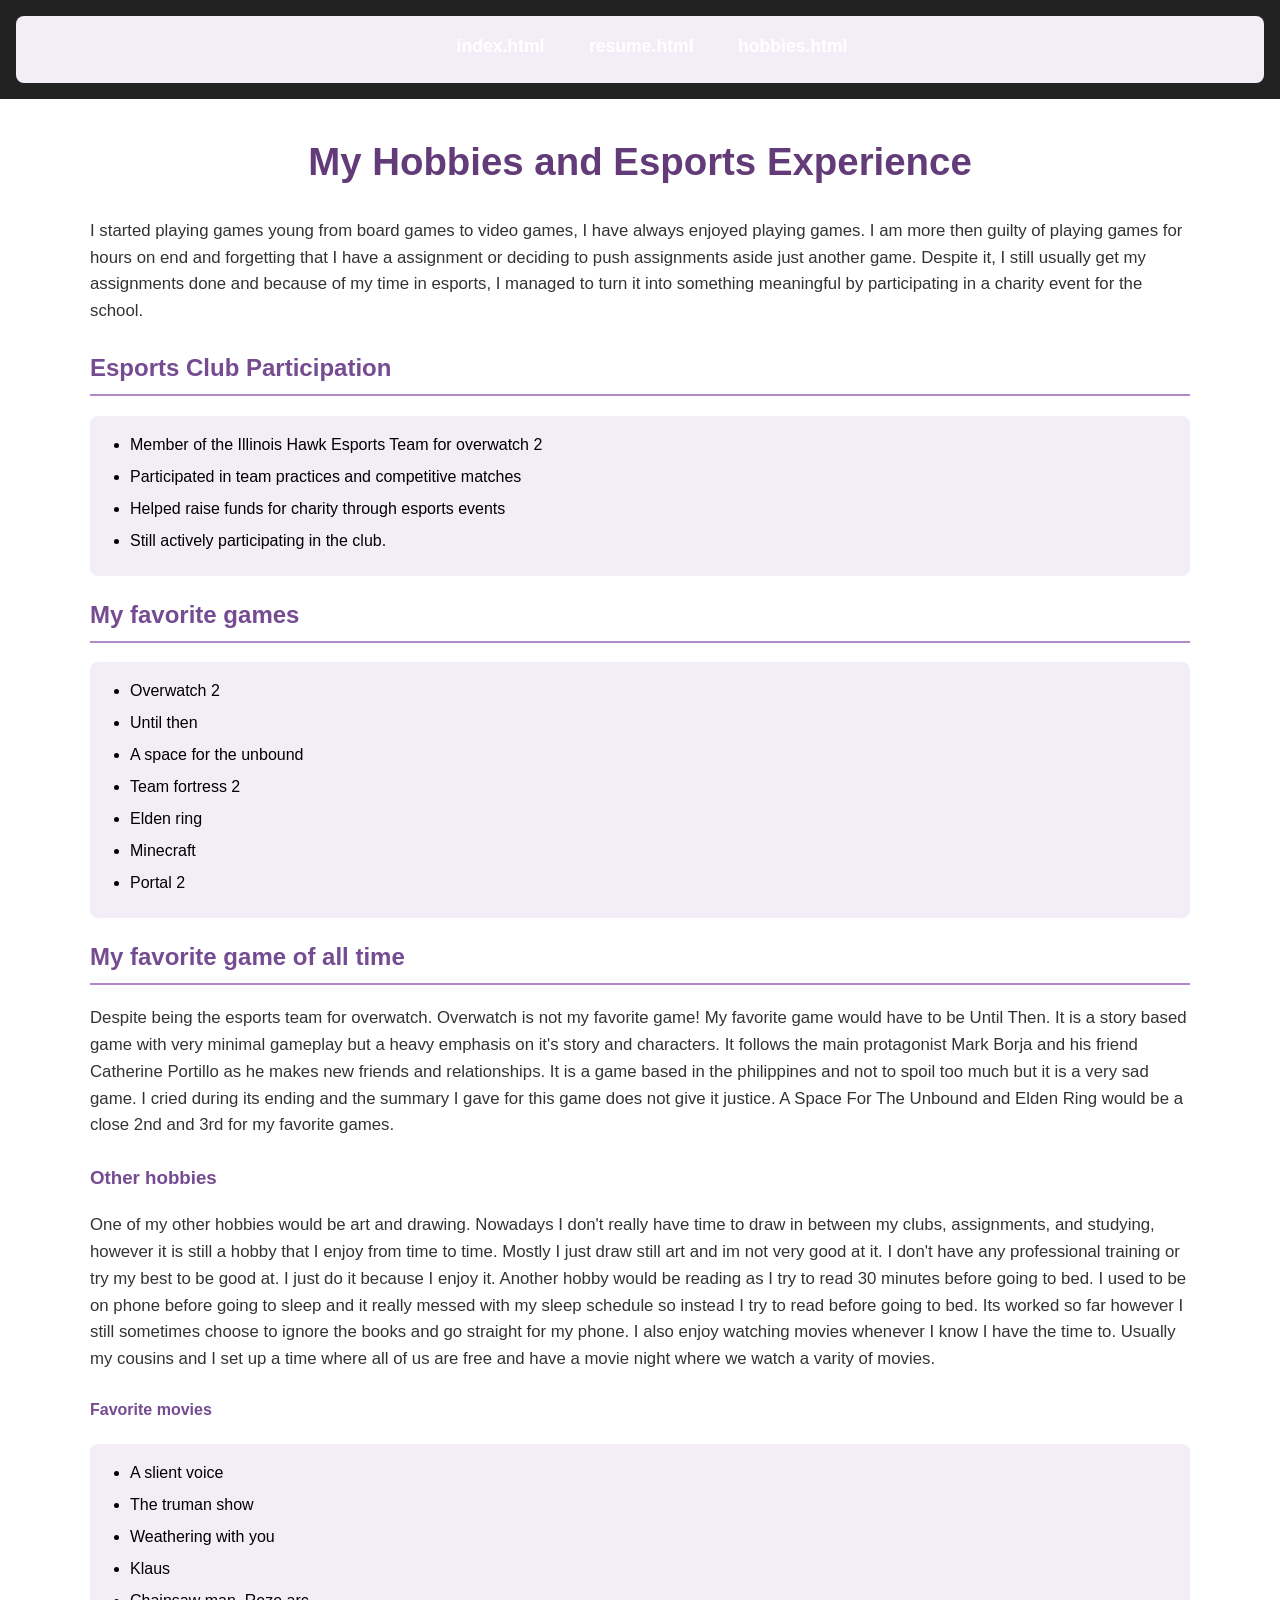
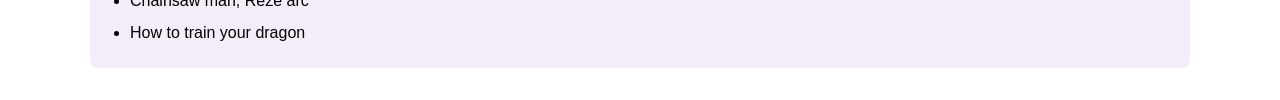
==== hobbies.html @ 1941a958 "v1" ====
<!DOCTYPE html>
<html lang="en">
<head>
  <meta charset="UTF-8">
  <title>Hobbies and Esports</title>
  <link rel="stylesheet" href="styles.css">
</head>
<body class="personal">
  <nav class="site-nav">
  <ul>
    <li><a href="index.html">index.html</a></li>
    <li><a href="resume.html">resume.html</a></li>
    <li><a href="hobbies.html">hobbies.html</a></li>
  </ul>
  </nav>

  <main class="page-container">
  <h1>My Hobbies and Esports Experience</h1>

  <p>I started playing games young from board games to video games, I have always enjoyed playing games. I am more then guilty of playing games for hours on end and forgetting that I have a assignment or deciding to push assignments aside just another game. Despite it, I still usually get my assignments done and because of my time in esports, I managed to turn it into something meaningful by participating in a charity event for the school.</p>

  <h2>Esports Club Participation</h2>
  <ul>
    <li>Member of the Illinois Hawk Esports Team for overwatch 2</li>
    <li>Participated in team practices and competitive matches</li>
    <li>Helped raise funds for charity through esports events</li>
    <li>Still actively participating in the club.</li>
  </ul>

  <h2>My favorite games</h2>
  <ul>
      <li>Overwatch 2</li>
      <li>Until then</li>
      <li>A space for the unbound</li>
      <li>Team fortress 2</li>
      <li>Elden ring</li>
      <li>Minecraft</li>
      <li>Portal 2</li>
  </ul>


  <h2>My favorite game of all time</h2>
  <p>Despite being the esports team for overwatch. Overwatch is not my favorite game! My favorite game would have to be Until Then. It is a story based game with very minimal gameplay but a heavy emphasis on it's story and characters. It follows the main protagonist Mark Borja and his friend Catherine Portillo as he makes new friends and relationships. It is a game based in the philippines and not to spoil too much but it is a very sad game. I cried during its ending and the summary I gave for this game does not give it justice. A Space For The Unbound and Elden Ring would be a close 2nd and 3rd for my favorite games. </p>
  
  <h3>Other hobbies</h3>
  <p>One of my other hobbies would be art and drawing. Nowadays I don't really have time to draw in between my clubs, assignments, and studying, however it is still a hobby that I enjoy from time to time. Mostly I just draw still art and im not very good at it. I don't have any professional training or try my best to be good at. I just do it because I enjoy it. Another hobby would be reading as I try to read 30 minutes before going to bed. I used to be on phone before going to sleep and it really messed with my sleep schedule so instead I try to read before going to bed. Its worked so far however I still sometimes choose to ignore the books and go straight for my phone. I also enjoy watching movies whenever I know I have the time to. Usually my cousins and I set up a time where all of us are free and have a movie night where we watch a varity of movies.</p>

  <h4>Favorite movies</h4>
  <ul>
      <li>A slient voice</li>
      <li>The truman show</li>
      <li>Weathering with you</li>
      <li>Klaus</li>
      <li>Chainsaw man, Reze arc</li>
      <li>How to train your dragon</li>
  </ul>
  </main>
</body>
</html>
---- styles.css ----
/* general styling */

* {
  box-sizing: border-box;
}

body {
  font-family: Arial, Helvetica, sans-serif;
  margin: 0;
  padding: 0;
  line-height: 1.6;
}

/* shared navigation */

.site-nav {
  text-align: center;
  background-color: #222;
  padding: 1rem;
}

.site-nav ul {
  list-style: none;
  margin: 0;
  padding: 0;
}

.site-nav li {
  display: inline-block;
  margin: 0 1.25rem;
}

.site-nav a {
  color: white;
  text-decoration: none;
  font-weight: bold;
  font-size: 1.1rem;
}

.site-nav a:hover {
  color: #f4c542;
}

/* home page fluid layout */

/* Style 1: Fluid page layout */
.home .page-container {
  width: 90%;
  max-width: 1100px;
  margin: 2rem auto;
}

/* Style 2: Main heading appearance */
.home h1 {
  text-align: center;
  color: #25476a;
  font-size: 2.5rem;
}

/* Style 3: Section heading appearance */
.home h2 {
  color: #315f86;
  border-bottom: 2px solid #315f86;
  padding-bottom: 0.4rem;
}

/* Style 4: Paragraph appearance */
.home p {
  font-size: 1.05rem;
  color: #333;
  margin-bottom: 1.5rem;
}

/* Style 5: Image appearance */
.home img {
  width: 200px;
  height: 250px;
  object-fit: cover;
  margin: 0.5rem;
  border: 3px solid #315f86;
  border-radius: 10px;
}

/* Style 6: Video appearance */
.home video {
  max-width: 100%;
  border: 3px solid #315f86;
  border-radius: 8px;
}

/* resume page */

/* Style 1: Fixed width page layout */
.resume .page-container {
  width: 900px;
  margin: 2rem auto;
  padding: 2rem;
  background-color: #ffffff;
}

/* Style 2: Main heading appearance */
.resume h1 {
  text-align: center;
  color: #17365d;
  border-bottom: 3px solid #17365d;
  padding-bottom: 1rem;
}

/* Style 3: Section heading appearance */
.resume h2 {
  color: #254f77;
  background-color: #e6eef5;
  padding: 0.5rem;
  border-left: 5px solid #254f77;
}

/* Style 4: Paragraph appearance */
.resume p {
  font-size: 1rem;
  margin: 0.5rem 0;
  color: #333;
}

/* Style 5: List appearance */
.resume ul {
  padding-left: 2rem;
}

.resume li {
  margin-bottom: 0.5rem;
  color: #333;
}

/* hobbies pages, fluid layout */

/* Style 1: Fluid page layout */
.personal .page-container {
  width: 90%;
  max-width: 1100px;
  margin: 2rem auto;
}

/* Style 2: Main heading appearance */
.personal h1 {
  text-align: center;
  color: #633b78;
  font-size: 2.4rem;
}

/* Style 3: Section heading appearance */
.personal h2 {
  color: #754b91;
  border-bottom: 2px solid #b18ac7;
  padding-bottom: 0.4rem;
}

/* Style 4: Paragraph appearance */
.personal p {
  color: #333;
  font-size: 1.05rem;
  margin-bottom: 1.5rem;
}

/* Style 5: List appearance */
.personal ul {
  background-color: #f3edf7;
  padding: 1rem 1rem 1rem 2.5rem;
  border-radius: 8px;
}

.personal li {
  margin-bottom: 0.4rem;
}

.personal h3,
.personal h4 {
  color: #754b91;
}
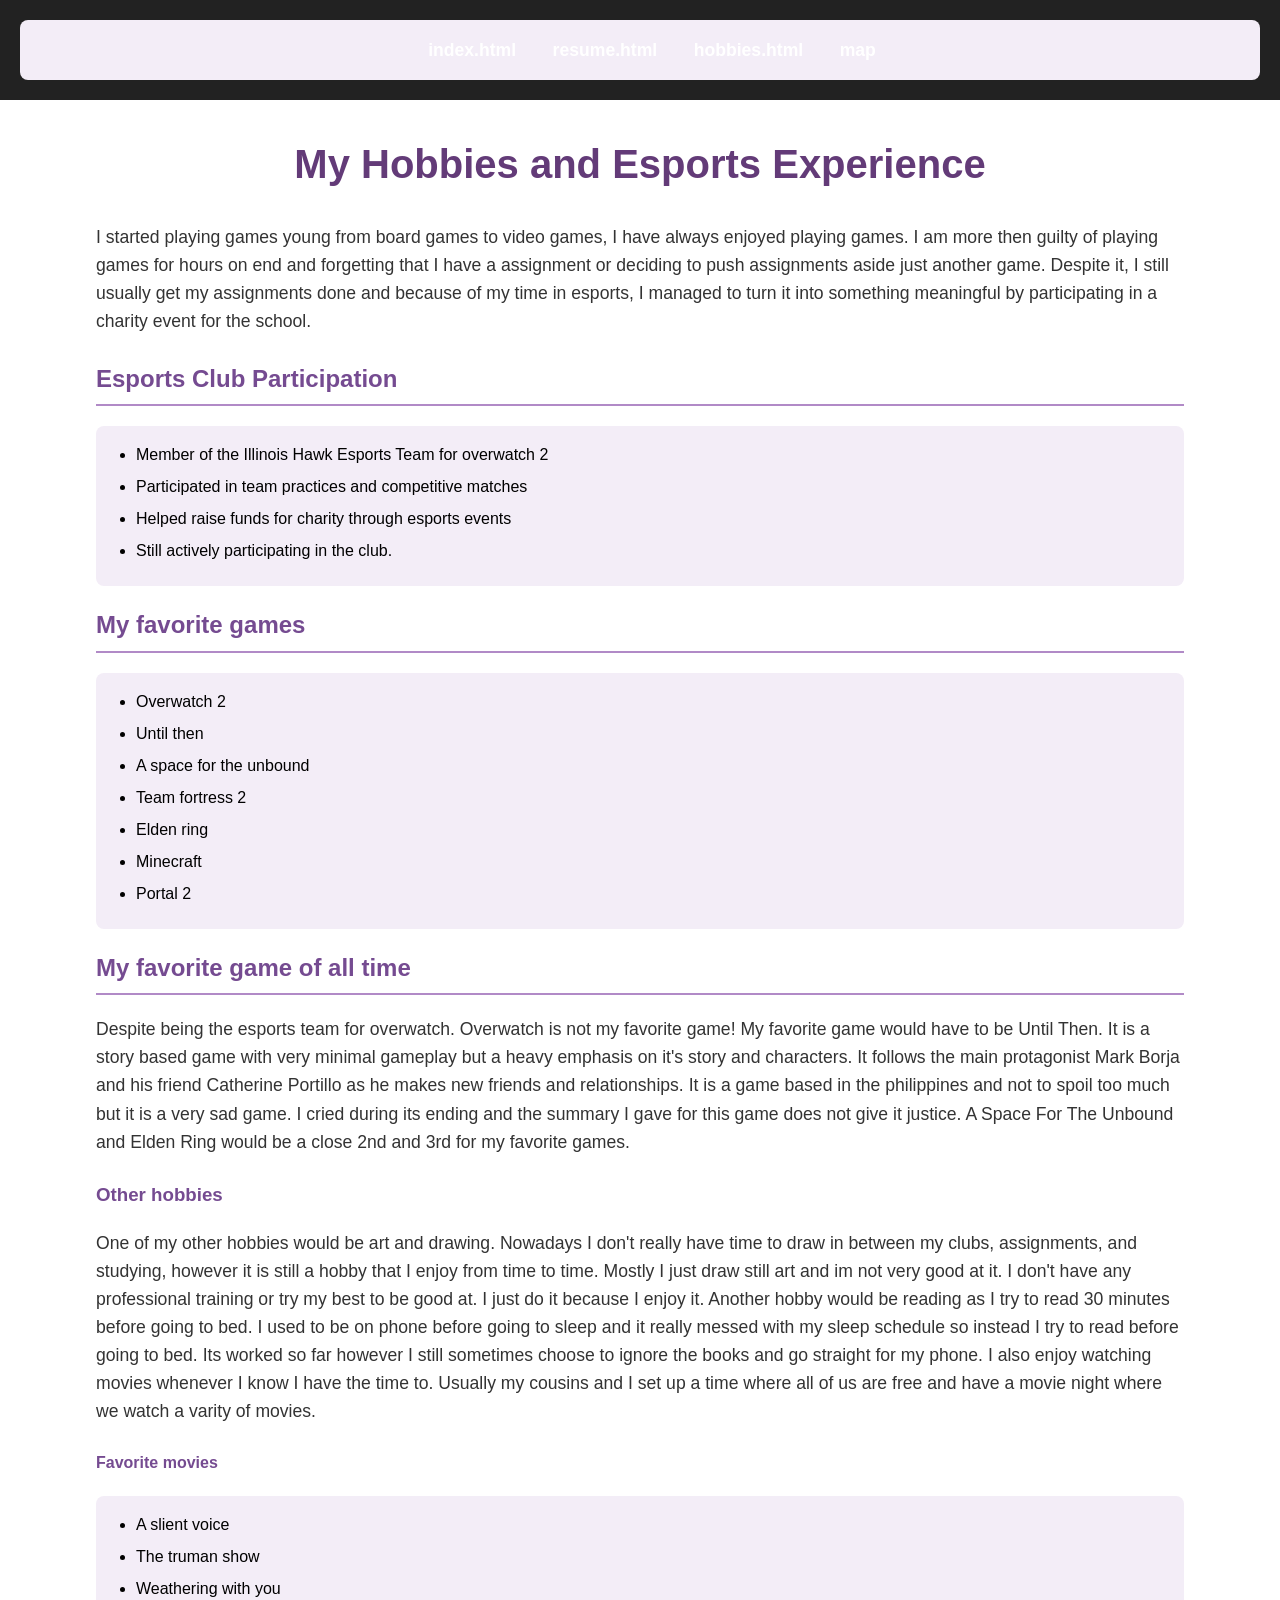
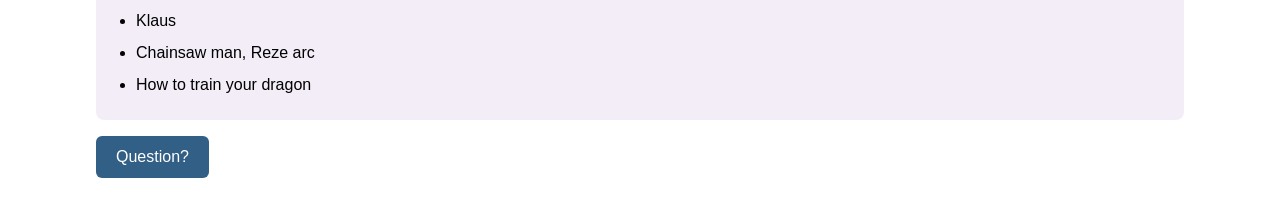
==== commit 77358e50: "v2" ====
--- a/hobbies.html
+++ b/hobbies.html
@@ -4,6 +4,7 @@
   <meta charset="UTF-8">
   <title>Hobbies and Esports</title>
   <link rel="stylesheet" href="styles.css">
+  <script src="script.js" defer></script>
 </head>
 <body class="personal">
   <nav class="site-nav">
@@ -11,6 +12,7 @@
     <li><a href="index.html">index.html</a></li>
     <li><a href="resume.html">resume.html</a></li>
     <li><a href="hobbies.html">hobbies.html</a></li>
+    <li><a href="map.html">map</a></li>
   </ul>
   </nav>
 
@@ -54,6 +56,8 @@
       <li>Chainsaw man, Reze arc</li>
       <li>How to train your dragon</li>
   </ul>
+  
+  <button id="questionButton">Question?</button>
   </main>
 </body>
 </html>
--- a/styles.css
+++ b/styles.css
@@ -176,4 +176,132 @@
 .personal h3,
 .personal h4 {
   color: #754b91;
+}
+
+/* Map page styling */
+
+.map-page .page-container {
+  width: 90%;
+  max-width: 1100px;
+  margin: 2rem auto;
+}
+
+.map-page h1 {
+  text-align: center;
+  color: #25476a;
+}
+
+#map {
+  width: 100%;
+  height: 400px;
+  margin: 2rem auto;
+  border: 3px solid #315f86;
+  border-radius: 10px;
+}
+
+button {
+  background-color: #315f86;
+  color: white;
+  padding: 12px 20px;
+  border: none;
+  border-radius: 6px;
+  font-size: 1rem;
+  cursor: pointer;
+}
+
+button:hover {
+  background-color: #25476a;
+}
+
+
+/* MOBILE FIRST DEFAULT STYLING */
+
+/* Navigation for smaller screens */
+.site-nav li {
+  margin: 0.5rem;
+}
+
+.site-nav a {
+  font-size: 0.9rem;
+}
+
+.resume .page-container {
+  width: 90%;
+  max-width: 900px;
+}
+
+
+/* First media query: tablets*/
+/* Applies to screens 600px and wider */
+
+@media screen and (min-width: 600px) {
+
+    /* Change 1: Increase navigation spacing */
+    .site-nav li {
+        margin: 0 1rem;
+    }
+
+    /* Change 2: Increase navigation font */
+    .site-nav a {
+        font-size: 1.05rem;
+    }
+
+    /* Change 3: Increase page width */
+    .home .page-container,
+    .personal .page-container {
+        width: 85%;
+    }
+
+    /* Change 4: Increase paragraph font size */
+    .home p,
+    .personal p {
+        font-size: 1.1rem;
+    }
+
+    /* Change 5: Increase map height */
+    #map {
+        height: 450px;
+    }
+
+}
+
+
+/* Second media query: desktops */
+/* Applies to screens 900px and wider */
+
+@media screen and (min-width: 900px) {
+
+    /* Change 1: Increase navigation padding */
+    .site-nav {
+        padding: 1.25rem;
+    }
+
+    /* Change 2: Increase navigation font */
+    .site-nav a {
+        font-size: 1.1rem;
+    }
+
+    /* Change 3: Set home page width */
+    .home .page-container {
+        width: 90%;
+        max-width: 1100px;
+    }
+
+    /* Change 4: Set resume page width */
+    .resume .page-container {
+        width: 900px;
+        padding: 2rem;
+    }
+
+    /* Change 5: Increase heading size */
+    .home h1,
+    .personal h1 {
+        font-size: 2.5rem;
+    }
+
+    /* Change 6: Increase map height */
+    #map {
+        height: 500px;
+    }
+
 }
